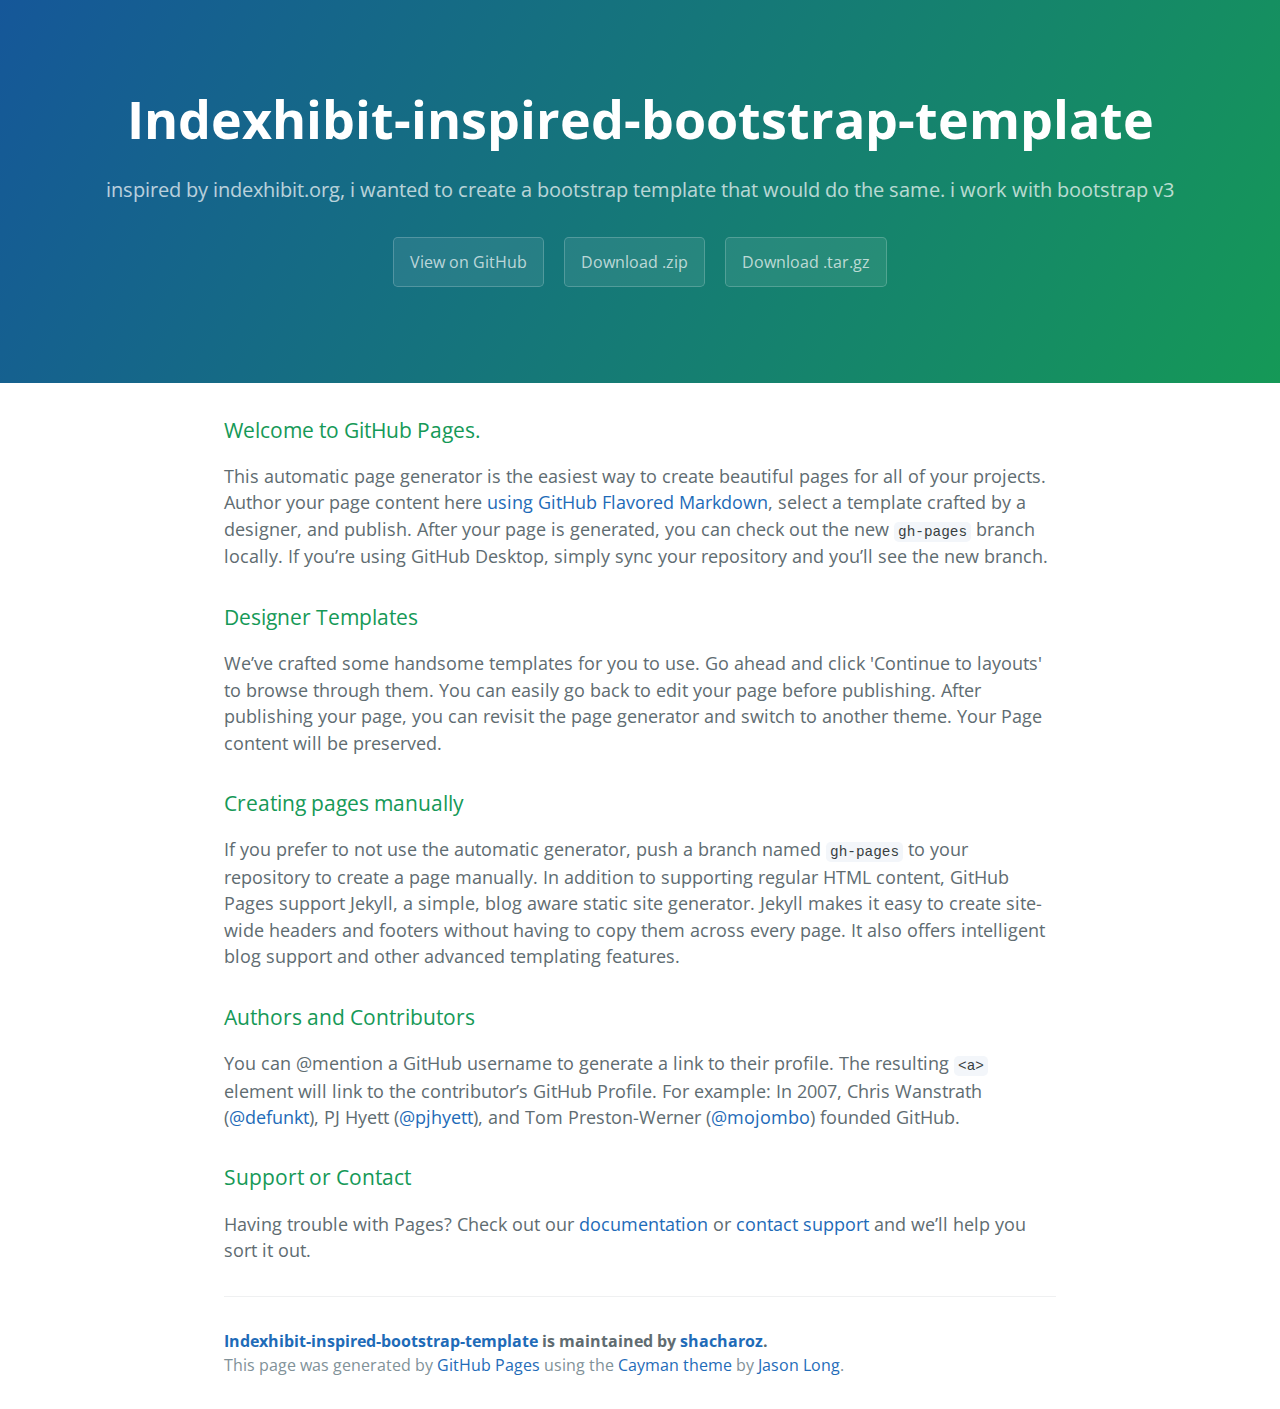
==== index.html @ 977b7892 "Create gh-pages branch via GitHub" ====
<!DOCTYPE html>
<html lang="en-us">
  <head>
    <meta charset="UTF-8">
    <title>Indexhibit-inspired-bootstrap-template by shacharoz</title>
    <meta name="viewport" content="width=device-width, initial-scale=1">
    <link rel="stylesheet" type="text/css" href="stylesheets/normalize.css" media="screen">
    <link href='https://fonts.googleapis.com/css?family=Open+Sans:400,700' rel='stylesheet' type='text/css'>
    <link rel="stylesheet" type="text/css" href="stylesheets/stylesheet.css" media="screen">
    <link rel="stylesheet" type="text/css" href="stylesheets/github-light.css" media="screen">
  </head>
  <body>
    <section class="page-header">
      <h1 class="project-name">Indexhibit-inspired-bootstrap-template</h1>
      <h2 class="project-tagline">inspired by indexhibit.org, i wanted to create a bootstrap template that would do the same. i work with bootstrap v3</h2>
      <a href="https://github.com/shacharoz/indexhibit-inspired-bootstrap-template" class="btn">View on GitHub</a>
      <a href="https://github.com/shacharoz/indexhibit-inspired-bootstrap-template/zipball/master" class="btn">Download .zip</a>
      <a href="https://github.com/shacharoz/indexhibit-inspired-bootstrap-template/tarball/master" class="btn">Download .tar.gz</a>
    </section>

    <section class="main-content">
      <h3>
<a id="welcome-to-github-pages" class="anchor" href="#welcome-to-github-pages" aria-hidden="true"><span aria-hidden="true" class="octicon octicon-link"></span></a>Welcome to GitHub Pages.</h3>

<p>This automatic page generator is the easiest way to create beautiful pages for all of your projects. Author your page content here <a href="https://guides.github.com/features/mastering-markdown/">using GitHub Flavored Markdown</a>, select a template crafted by a designer, and publish. After your page is generated, you can check out the new <code>gh-pages</code> branch locally. If you’re using GitHub Desktop, simply sync your repository and you’ll see the new branch.</p>

<h3>
<a id="designer-templates" class="anchor" href="#designer-templates" aria-hidden="true"><span aria-hidden="true" class="octicon octicon-link"></span></a>Designer Templates</h3>

<p>We’ve crafted some handsome templates for you to use. Go ahead and click 'Continue to layouts' to browse through them. You can easily go back to edit your page before publishing. After publishing your page, you can revisit the page generator and switch to another theme. Your Page content will be preserved.</p>

<h3>
<a id="creating-pages-manually" class="anchor" href="#creating-pages-manually" aria-hidden="true"><span aria-hidden="true" class="octicon octicon-link"></span></a>Creating pages manually</h3>

<p>If you prefer to not use the automatic generator, push a branch named <code>gh-pages</code> to your repository to create a page manually. In addition to supporting regular HTML content, GitHub Pages support Jekyll, a simple, blog aware static site generator. Jekyll makes it easy to create site-wide headers and footers without having to copy them across every page. It also offers intelligent blog support and other advanced templating features.</p>

<h3>
<a id="authors-and-contributors" class="anchor" href="#authors-and-contributors" aria-hidden="true"><span aria-hidden="true" class="octicon octicon-link"></span></a>Authors and Contributors</h3>

<p>You can @mention a GitHub username to generate a link to their profile. The resulting <code>&lt;a&gt;</code> element will link to the contributor’s GitHub Profile. For example: In 2007, Chris Wanstrath (<a href="https://github.com/defunkt" class="user-mention">@defunkt</a>), PJ Hyett (<a href="https://github.com/pjhyett" class="user-mention">@pjhyett</a>), and Tom Preston-Werner (<a href="https://github.com/mojombo" class="user-mention">@mojombo</a>) founded GitHub.</p>

<h3>
<a id="support-or-contact" class="anchor" href="#support-or-contact" aria-hidden="true"><span aria-hidden="true" class="octicon octicon-link"></span></a>Support or Contact</h3>

<p>Having trouble with Pages? Check out our <a href="https://help.github.com/pages">documentation</a> or <a href="https://github.com/contact">contact support</a> and we’ll help you sort it out.</p>

      <footer class="site-footer">
        <span class="site-footer-owner"><a href="https://github.com/shacharoz/indexhibit-inspired-bootstrap-template">Indexhibit-inspired-bootstrap-template</a> is maintained by <a href="https://github.com/shacharoz">shacharoz</a>.</span>

        <span class="site-footer-credits">This page was generated by <a href="https://pages.github.com">GitHub Pages</a> using the <a href="https://github.com/jasonlong/cayman-theme">Cayman theme</a> by <a href="https://twitter.com/jasonlong">Jason Long</a>.</span>
      </footer>

    </section>

  
  </body>
</html>
---- stylesheets/stylesheet.css ----
* {
  box-sizing: border-box; }

body {
  padding: 0;
  margin: 0;
  font-family: "Open Sans", "Helvetica Neue", Helvetica, Arial, sans-serif;
  font-size: 16px;
  line-height: 1.5;
  color: #606c71; }

a {
  color: #1e6bb8;
  text-decoration: none; }
  a:hover {
    text-decoration: underline; }

.btn {
  display: inline-block;
  margin-bottom: 1rem;
  color: rgba(255, 255, 255, 0.7);
  background-color: rgba(255, 255, 255, 0.08);
  border-color: rgba(255, 255, 255, 0.2);
  border-style: solid;
  border-width: 1px;
  border-radius: 0.3rem;
  transition: color 0.2s, background-color 0.2s, border-color 0.2s; }
  .btn + .btn {
    margin-left: 1rem; }

.btn:hover {
  color: rgba(255, 255, 255, 0.8);
  text-decoration: none;
  background-color: rgba(255, 255, 255, 0.2);
  border-color: rgba(255, 255, 255, 0.3); }

@media screen and (min-width: 64em) {
  .btn {
    padding: 0.75rem 1rem; } }

@media screen and (min-width: 42em) and (max-width: 64em) {
  .btn {
    padding: 0.6rem 0.9rem;
    font-size: 0.9rem; } }

@media screen and (max-width: 42em) {
  .btn {
    display: block;
    width: 100%;
    padding: 0.75rem;
    font-size: 0.9rem; }
    .btn + .btn {
      margin-top: 1rem;
      margin-left: 0; } }

.page-header {
  color: #fff;
  text-align: center;
  background-color: #159957;
  background-image: linear-gradient(120deg, #155799, #159957); }

@media screen and (min-width: 64em) {
  .page-header {
    padding: 5rem 6rem; } }

@media screen and (min-width: 42em) and (max-width: 64em) {
  .page-header {
    padding: 3rem 4rem; } }

@media screen and (max-width: 42em) {
  .page-header {
    padding: 2rem 1rem; } }

.project-name {
  margin-top: 0;
  margin-bottom: 0.1rem; }

@media screen and (min-width: 64em) {
  .project-name {
    font-size: 3.25rem; } }

@media screen and (min-width: 42em) and (max-width: 64em) {
  .project-name {
    font-size: 2.25rem; } }

@media screen and (max-width: 42em) {
  .project-name {
    font-size: 1.75rem; } }

.project-tagline {
  margin-bottom: 2rem;
  font-weight: normal;
  opacity: 0.7; }

@media screen and (min-width: 64em) {
  .project-tagline {
    font-size: 1.25rem; } }

@media screen and (min-width: 42em) and (max-width: 64em) {
  .project-tagline {
    font-size: 1.15rem; } }

@media screen and (max-width: 42em) {
  .project-tagline {
    font-size: 1rem; } }

.main-content :first-child {
  margin-top: 0; }
.main-content img {
  max-width: 100%; }
.main-content h1, .main-content h2, .main-content h3, .main-content h4, .main-content h5, .main-content h6 {
  margin-top: 2rem;
  margin-bottom: 1rem;
  font-weight: normal;
  color: #159957; }
.main-content p {
  margin-bottom: 1em; }
.main-content code {
  padding: 2px 4px;
  font-family: Consolas, "Liberation Mono", Menlo, Courier, monospace;
  font-size: 0.9rem;
  color: #383e41;
  background-color: #f3f6fa;
  border-radius: 0.3rem; }
.main-content pre {
  padding: 0.8rem;
  margin-top: 0;
  margin-bottom: 1rem;
  font: 1rem Consolas, "Liberation Mono", Menlo, Courier, monospace;
  color: #567482;
  word-wrap: normal;
  background-color: #f3f6fa;
  border: solid 1px #dce6f0;
  border-radius: 0.3rem; }
  .main-content pre > code {
    padding: 0;
    margin: 0;
    font-size: 0.9rem;
    color: #567482;
    word-break: normal;
    white-space: pre;
    background: transparent;
    border: 0; }
.main-content .highlight {
  margin-bottom: 1rem; }
  .main-content .highlight pre {
    margin-bottom: 0;
    word-break: normal; }
.main-content .highlight pre, .main-content pre {
  padding: 0.8rem;
  overflow: auto;
  font-size: 0.9rem;
  line-height: 1.45;
  border-radius: 0.3rem; }
.main-content pre code, .main-content pre tt {
  display: inline;
  max-width: initial;
  padding: 0;
  margin: 0;
  overflow: initial;
  line-height: inherit;
  word-wrap: normal;
  background-color: transparent;
  border: 0; }
  .main-content pre code:before, .main-content pre code:after, .main-content pre tt:before, .main-content pre tt:after {
    content: normal; }
.main-content ul, .main-content ol {
  margin-top: 0; }
.main-content blockquote {
  padding: 0 1rem;
  margin-left: 0;
  color: #819198;
  border-left: 0.3rem solid #dce6f0; }
  .main-content blockquote > :first-child {
    margin-top: 0; }
  .main-content blockquote > :last-child {
    margin-bottom: 0; }
.main-content table {
  display: block;
  width: 100%;
  overflow: auto;
  word-break: normal;
  word-break: keep-all; }
  .main-content table th {
    font-weight: bold; }
  .main-content table th, .main-content table td {
    padding: 0.5rem 1rem;
    border: 1px solid #e9ebec; }
.main-content dl {
  padding: 0; }
  .main-content dl dt {
    padding: 0;
    margin-top: 1rem;
    font-size: 1rem;
    font-weight: bold; }
  .main-content dl dd {
    padding: 0;
    margin-bottom: 1rem; }
.main-content hr {
  height: 2px;
  padding: 0;
  margin: 1rem 0;
  background-color: #eff0f1;
  border: 0; }

@media screen and (min-width: 64em) {
  .main-content {
    max-width: 64rem;
    padding: 2rem 6rem;
    margin: 0 auto;
    font-size: 1.1rem; } }

@media screen and (min-width: 42em) and (max-width: 64em) {
  .main-content {
    padding: 2rem 4rem;
    font-size: 1.1rem; } }

@media screen and (max-width: 42em) {
  .main-content {
    padding: 2rem 1rem;
    font-size: 1rem; } }

.site-footer {
  padding-top: 2rem;
  margin-top: 2rem;
  border-top: solid 1px #eff0f1; }

.site-footer-owner {
  display: block;
  font-weight: bold; }

.site-footer-credits {
  color: #819198; }

@media screen and (min-width: 64em) {
  .site-footer {
    font-size: 1rem; } }

@media screen and (min-width: 42em) and (max-width: 64em) {
  .site-footer {
    font-size: 1rem; } }

@media screen and (max-width: 42em) {
  .site-footer {
    font-size: 0.9rem; } }
---- stylesheets/github-light.css ----
/*
The MIT License (MIT)

Copyright (c) 2016 GitHub, Inc.

Permission is hereby granted, free of charge, to any person obtaining a copy
of this software and associated documentation files (the "Software"), to deal
in the Software without restriction, including without limitation the rights
to use, copy, modify, merge, publish, distribute, sublicense, and/or sell
copies of the Software, and to permit persons to whom the Software is
furnished to do so, subject to the following conditions:

The above copyright notice and this permission notice shall be included in all
copies or substantial portions of the Software.

THE SOFTWARE IS PROVIDED "AS IS", WITHOUT WARRANTY OF ANY KIND, EXPRESS OR
IMPLIED, INCLUDING BUT NOT LIMITED TO THE WARRANTIES OF MERCHANTABILITY,
FITNESS FOR A PARTICULAR PURPOSE AND NONINFRINGEMENT. IN NO EVENT SHALL THE
AUTHORS OR COPYRIGHT HOLDERS BE LIABLE FOR ANY CLAIM, DAMAGES OR OTHER
LIABILITY, WHETHER IN AN ACTION OF CONTRACT, TORT OR OTHERWISE, ARISING FROM,
OUT OF OR IN CONNECTION WITH THE SOFTWARE OR THE USE OR OTHER DEALINGS IN THE
SOFTWARE.

*/

.pl-c /* comment */ {
  color: #969896;
}

.pl-c1 /* constant, variable.other.constant, support, meta.property-name, support.constant, support.variable, meta.module-reference, markup.raw, meta.diff.header */,
.pl-s .pl-v /* string variable */ {
  color: #0086b3;
}

.pl-e /* entity */,
.pl-en /* entity.name */ {
  color: #795da3;
}

.pl-smi /* variable.parameter.function, storage.modifier.package, storage.modifier.import, storage.type.java, variable.other */,
.pl-s .pl-s1 /* string source */ {
  color: #333;
}

.pl-ent /* entity.name.tag */ {
  color: #63a35c;
}

.pl-k /* keyword, storage, storage.type */ {
  color: #a71d5d;
}

.pl-s /* string */,
.pl-pds /* punctuation.definition.string, string.regexp.character-class */,
.pl-s .pl-pse .pl-s1 /* string punctuation.section.embedded source */,
.pl-sr /* string.regexp */,
.pl-sr .pl-cce /* string.regexp constant.character.escape */,
.pl-sr .pl-sre /* string.regexp source.ruby.embedded */,
.pl-sr .pl-sra /* string.regexp string.regexp.arbitrary-repitition */ {
  color: #183691;
}

.pl-v /* variable */ {
  color: #ed6a43;
}

.pl-id /* invalid.deprecated */ {
  color: #b52a1d;
}

.pl-ii /* invalid.illegal */ {
  color: #f8f8f8;
  background-color: #b52a1d;
}

.pl-sr .pl-cce /* string.regexp constant.character.escape */ {
  font-weight: bold;
  color: #63a35c;
}

.pl-ml /* markup.list */ {
  color: #693a17;
}

.pl-mh /* markup.heading */,
.pl-mh .pl-en /* markup.heading entity.name */,
.pl-ms /* meta.separator */ {
  font-weight: bold;
  color: #1d3e81;
}

.pl-mq /* markup.quote */ {
  color: #008080;
}

.pl-mi /* markup.italic */ {
  font-style: italic;
  color: #333;
}

.pl-mb /* markup.bold */ {
  font-weight: bold;
  color: #333;
}

.pl-md /* markup.deleted, meta.diff.header.from-file */ {
  color: #bd2c00;
  background-color: #ffecec;
}

.pl-mi1 /* markup.inserted, meta.diff.header.to-file */ {
  color: #55a532;
  background-color: #eaffea;
}

.pl-mdr /* meta.diff.range */ {
  font-weight: bold;
  color: #795da3;
}

.pl-mo /* meta.output */ {
  color: #1d3e81;
}
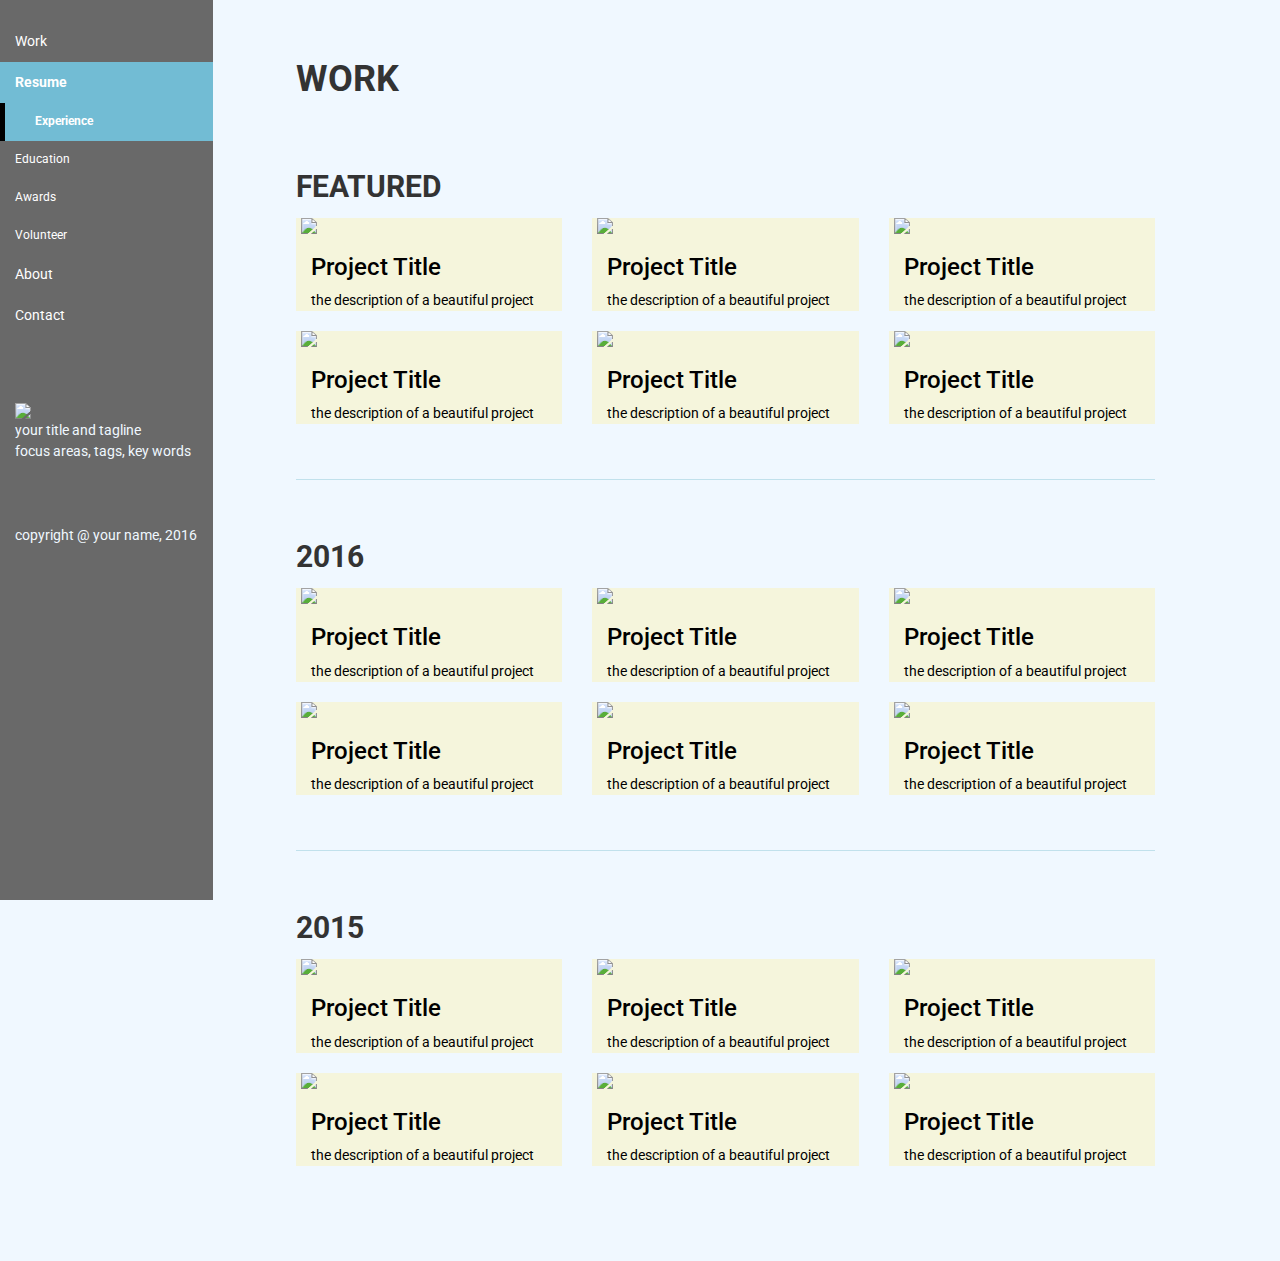
==== commit 590baa82: "update" ====
--- a/index.html
+++ b/index.html
@@ -1,57 +1,344 @@
 <!DOCTYPE html>
-<html lang="en-us">
-  <head>
-    <meta charset="UTF-8">
-    <title>Indexhibit-inspired-bootstrap-template by shacharoz</title>
-    <meta name="viewport" content="width=device-width, initial-scale=1">
-    <link rel="stylesheet" type="text/css" href="stylesheets/normalize.css" media="screen">
-    <link href='https://fonts.googleapis.com/css?family=Open+Sans:400,700' rel='stylesheet' type='text/css'>
-    <link rel="stylesheet" type="text/css" href="stylesheets/stylesheet.css" media="screen">
-    <link rel="stylesheet" type="text/css" href="stylesheets/github-light.css" media="screen">
-  </head>
-  <body>
-    <section class="page-header">
-      <h1 class="project-name">Indexhibit-inspired-bootstrap-template</h1>
-      <h2 class="project-tagline">inspired by indexhibit.org, i wanted to create a bootstrap template that would do the same. i work with bootstrap v3</h2>
-      <a href="https://github.com/shacharoz/indexhibit-inspired-bootstrap-template" class="btn">View on GitHub</a>
-      <a href="https://github.com/shacharoz/indexhibit-inspired-bootstrap-template/zipball/master" class="btn">Download .zip</a>
-      <a href="https://github.com/shacharoz/indexhibit-inspired-bootstrap-template/tarball/master" class="btn">Download .tar.gz</a>
-    </section>
+<html lang="en">
+    <head>
+        <meta charset="utf-8">
+        <meta http-equiv="X-UA-Compatible" content="IE=edge">
+        <meta name="viewport" content="width=device-width, shrink-to-fit=no, initial-scale=1">
+        <meta name="description" content="indexhibit-inspired portfolio website built with bootstrap v3">
+        <meta name="author" content="shacharoz">
+        <title>indexhibit inspired bootstrap portfolio template</title>
 
-    <section class="main-content">
-      <h3>
-<a id="welcome-to-github-pages" class="anchor" href="#welcome-to-github-pages" aria-hidden="true"><span aria-hidden="true" class="octicon octicon-link"></span></a>Welcome to GitHub Pages.</h3>
-
-<p>This automatic page generator is the easiest way to create beautiful pages for all of your projects. Author your page content here <a href="https://guides.github.com/features/mastering-markdown/">using GitHub Flavored Markdown</a>, select a template crafted by a designer, and publish. After your page is generated, you can check out the new <code>gh-pages</code> branch locally. If you’re using GitHub Desktop, simply sync your repository and you’ll see the new branch.</p>
-
-<h3>
-<a id="designer-templates" class="anchor" href="#designer-templates" aria-hidden="true"><span aria-hidden="true" class="octicon octicon-link"></span></a>Designer Templates</h3>
-
-<p>We’ve crafted some handsome templates for you to use. Go ahead and click 'Continue to layouts' to browse through them. You can easily go back to edit your page before publishing. After publishing your page, you can revisit the page generator and switch to another theme. Your Page content will be preserved.</p>
-
-<h3>
-<a id="creating-pages-manually" class="anchor" href="#creating-pages-manually" aria-hidden="true"><span aria-hidden="true" class="octicon octicon-link"></span></a>Creating pages manually</h3>
-
-<p>If you prefer to not use the automatic generator, push a branch named <code>gh-pages</code> to your repository to create a page manually. In addition to supporting regular HTML content, GitHub Pages support Jekyll, a simple, blog aware static site generator. Jekyll makes it easy to create site-wide headers and footers without having to copy them across every page. It also offers intelligent blog support and other advanced templating features.</p>
-
-<h3>
-<a id="authors-and-contributors" class="anchor" href="#authors-and-contributors" aria-hidden="true"><span aria-hidden="true" class="octicon octicon-link"></span></a>Authors and Contributors</h3>
-
-<p>You can @mention a GitHub username to generate a link to their profile. The resulting <code>&lt;a&gt;</code> element will link to the contributor’s GitHub Profile. For example: In 2007, Chris Wanstrath (<a href="https://github.com/defunkt" class="user-mention">@defunkt</a>), PJ Hyett (<a href="https://github.com/pjhyett" class="user-mention">@pjhyett</a>), and Tom Preston-Werner (<a href="https://github.com/mojombo" class="user-mention">@mojombo</a>) founded GitHub.</p>
-
-<h3>
-<a id="support-or-contact" class="anchor" href="#support-or-contact" aria-hidden="true"><span aria-hidden="true" class="octicon octicon-link"></span></a>Support or Contact</h3>
-
-<p>Having trouble with Pages? Check out our <a href="https://help.github.com/pages">documentation</a> or <a href="https://github.com/contact">contact support</a> and we’ll help you sort it out.</p>
-
-      <footer class="site-footer">
-        <span class="site-footer-owner"><a href="https://github.com/shacharoz/indexhibit-inspired-bootstrap-template">Indexhibit-inspired-bootstrap-template</a> is maintained by <a href="https://github.com/shacharoz">shacharoz</a>.</span>
-
-        <span class="site-footer-credits">This page was generated by <a href="https://pages.github.com">GitHub Pages</a> using the <a href="https://github.com/jasonlong/cayman-theme">Cayman theme</a> by <a href="https://twitter.com/jasonlong">Jason Long</a>.</span>
-      </footer>
-
-    </section>
-
+          <!-- Bootstrap Core CSS -->
+        <link href="http://maxcdn.bootstrapcdn.com/bootstrap/3.2.0/css/bootstrap.min.css" rel="stylesheet">
+        <link href="http://cdnjs.cloudflare.com/ajax/libs/font-awesome/4.2.0/css/font-awesome.min.css" rel="stylesheet">
+        <link href="css/affix.css" rel="stylesheet">
+        <link href="css/portfolio-articles.css" rel="stylesheet">
+    </head>
   
+    
+    <body data-spy="scroll" data-target=".scrollspy">
+    
+      <div class="container">
+          <div class="row">
+            <div class="col-md-3 scrollspy">
+              <ul id="nav" class="nav hidden-xs hidden-sm" data-spy="affix">
+                <li class="hidden-li">------------------------------</li>
+                <li>
+                  <a href="index.html#work">Work</a>
+                  <ul class="nav">
+                    <li><a href="#featured">Featured</a></li>
+                    <li><a href="#2016">2016</a></li>
+                    <li><a href="#2015">2015</a></li>
+                  </ul>
+                </li>
+                <li><a href="resume.html">Resume</a>
+                  <ul class="nav">
+                    <li><a href="#work">Experience</a></li>
+                    <li><a href="#education">Education</a></li>
+                    <li><a href="#awards">Awards</a></li>
+                    <li><a href="#volunteer">Volunteer</a></li>
+                  </ul>
+                </li>
+                <li><a href="about.html">About</a></li>
+                <li><a href="mailto:shachar.oz@gmail.com">Contact</a></li>
+                <li class="hidden-li">------------------------------</li>
+                <li class="hidden-li">------------------------------</li>
+                <li class="hidden-li">------------------------------</li>
+                <li class="text"><img src="http://dummyimage.com/250x250/aaaaaa/ffff00.jpg" width="95%" /> </li>
+                <li class="text">your title and tagline</li>
+                <li class="text">focus areas, tags, key words</li>
+                <li class="hidden-li">------------------------------</li>
+                <li class="hidden-li">------------------------------</li>
+                <li class="hidden-li">------------------------------</li>
+                <li class="text">copyright @ your name, 2016</li>
+              </ul>
+            </div>
+            <!-- end of sidebar -->
+                   
+                   
+              
+              
+            <div class=" col-md-9">
+              <!-- main content area -->
+                
+              <section id="work">
+                <h1>work</h1>
+                <section id="featured">
+                  <h2>featured</h2>
+                  <div class="row">
+                    <div class="col-xl-3 col-lg-4 col-md-6 col-sm-6 col-xs-12 ">
+                      <a href="project-page.html">
+                        <div class="portfolio-item">
+                          <div class="image">
+                            <img class="img-responsive" src="http://dummyimage.com/600x400/aaaaaa/ffff00.jpg" />
+                          </div>
+                          <div class="content">
+                            <h3>project title</h3>
+                            <p>the description of a beautiful project</p>
+                          </div>
+                        </div>
+                      </a>
+                    </div>
+                    <div class="col-xl-3 col-lg-4 col-md-6 col-sm-6 col-xs-12 ">
+                      <a href="project-page.html">
+                        <div class="portfolio-item">
+                          <div class="image">
+                            <img class="img-responsive" src="http://dummyimage.com/600x400/aaaaaa/ffff00.jpg" />
+                          </div>
+                          <div class="content">
+                            <h3>project title</h3>
+                            <p>the description of a beautiful project</p>
+                          </div>
+                        </div>
+                      </a>
+                    </div>
+                    <div class="col-xl-3 col-lg-4 col-md-6 col-sm-6 col-xs-12 ">
+                      <a href="project-page.html">
+                        <div class="portfolio-item">
+                          <div class="image">
+                            <img class="img-responsive" src="http://dummyimage.com/600x400/aaaaaa/ffff00.jpg" />
+                          </div>
+                          <div class="content">
+                            <h3>project title</h3>
+                            <p>the description of a beautiful project</p>
+                          </div>
+                        </div>
+                      </a>
+                    </div>
+                    <div class="col-xl-3 col-lg-4 col-md-6 col-sm-6 col-xs-12 ">
+                      <a href="project-page.html">
+                        <div class="portfolio-item">
+                          <div class="image">
+                            <img class="img-responsive" src="http://dummyimage.com/600x400/aaaaaa/ffff00.jpg" />
+                          </div>
+                          <div class="content">
+                            <h3>project title</h3>
+                            <p>the description of a beautiful project</p>
+                          </div>
+                        </div>
+                      </a>
+                    </div>
+                    <div class="col-xl-3 col-lg-4 col-md-6 col-sm-6 col-xs-12 ">
+                      <a href="project-page.html">
+                        <div class="portfolio-item">
+                          <div class="image">
+                            <img class="img-responsive" src="http://dummyimage.com/600x400/aaaaaa/ffff00.jpg" />
+                          </div>
+                          <div class="content">
+                            <h3>project title</h3>
+                            <p>the description of a beautiful project</p>
+                          </div>
+                        </div>
+                      </a>
+                    </div>
+                    <div class="col-xl-3 col-lg-4 col-md-6 col-sm-6 col-xs-12 ">
+                      <a href="project-page.html">
+                        <div class="portfolio-item">
+                          <div class="image">
+                            <img class="img-responsive" src="http://dummyimage.com/600x400/aaaaaa/ffff00.jpg" />
+                          </div>
+                          <div class="content">
+                            <h3>project title</h3>
+                            <p>the description of a beautiful project</p>
+                          </div>
+                        </div>
+                      </a>
+                    </div>
+                    
+                  </div>
+                </section>
+                  
+                  
+                <section id="2016">
+                  <h2>2016</h2>
+                  <div class="row">
+                    <div class="col-xl-3 col-lg-4 col-md-6 col-sm-6 col-xs-12 ">
+                      <a href="project-page.html">
+                        <div class="portfolio-item">
+                          <div class="image">
+                            <img class="img-responsive" src="http://dummyimage.com/600x400/aaaaaa/ffff00.jpg" />
+                          </div>
+                          <div class="content">
+                            <h3>project title</h3>
+                            <p>the description of a beautiful project</p>
+                          </div>
+                        </div>
+                      </a>
+                    </div>
+                    <div class="col-xl-3 col-lg-4 col-md-6 col-sm-6 col-xs-12 ">
+                      <a href="project-page.html">
+                        <div class="portfolio-item">
+                          <div class="image">
+                            <img class="img-responsive" src="http://dummyimage.com/600x400/aaaaaa/ffff00.jpg" />
+                          </div>
+                          <div class="content">
+                            <h3>project title</h3>
+                            <p>the description of a beautiful project</p>
+                          </div>
+                        </div>
+                      </a>
+                    </div>
+                    <div class="col-xl-3 col-lg-4 col-md-6 col-sm-6 col-xs-12 ">
+                      <a href="project-page.html">
+                        <div class="portfolio-item">
+                          <div class="image">
+                            <img class="img-responsive" src="http://dummyimage.com/600x400/aaaaaa/ffff00.jpg" />
+                          </div>
+                          <div class="content">
+                            <h3>project title</h3>
+                            <p>the description of a beautiful project</p>
+                          </div>
+                        </div>
+                      </a>
+                    </div>
+                    <div class="col-xl-3 col-lg-4 col-md-6 col-sm-6 col-xs-12 ">
+                      <a href="project-page.html">
+                        <div class="portfolio-item">
+                          <div class="image">
+                            <img class="img-responsive" src="http://dummyimage.com/600x400/aaaaaa/ffff00.jpg" />
+                          </div>
+                          <div class="content">
+                            <h3>project title</h3>
+                            <p>the description of a beautiful project</p>
+                          </div>
+                        </div>
+                      </a>
+                    </div>
+                    <div class="col-xl-3 col-lg-4 col-md-6 col-sm-6 col-xs-12 ">
+                      <a href="project-page.html">
+                        <div class="portfolio-item">
+                          <div class="image">
+                            <img class="img-responsive" src="http://dummyimage.com/600x400/aaaaaa/ffff00.jpg" />
+                          </div>
+                          <div class="content">
+                            <h3>project title</h3>
+                            <p>the description of a beautiful project</p>
+                          </div>
+                        </div>
+                      </a>
+                    </div>
+                    <div class="col-xl-3 col-lg-4 col-md-6 col-sm-6 col-xs-12 ">
+                      <a href="project-page.html">
+                        <div class="portfolio-item">
+                          <div class="image">
+                            <img class="img-responsive" src="http://dummyimage.com/600x400/aaaaaa/ffff00.jpg" />
+                          </div>
+                          <div class="content">
+                            <h3>project title</h3>
+                            <p>the description of a beautiful project</p>
+                          </div>
+                        </div>
+                      </a>
+                    </div>
+                  </div>
+                </section>
+                  
+                  
+                <section id="2015">
+                  <h2>2015</h2>
+                  <div class="row">
+                    <div class="col-xl-3 col-lg-4 col-md-6 col-sm-6 col-xs-12 ">
+                      <a href="project-page.html">
+                        <div class="portfolio-item">
+                          <div class="image">
+                            <img class="img-responsive" src="http://dummyimage.com/600x400/aaaaaa/ffff00.jpg" />
+                          </div>
+                          <div class="content">
+                            <h3>project title</h3>
+                            <p>the description of a beautiful project</p>
+                          </div>
+                        </div>
+                      </a>
+                    </div>
+                    <div class="col-xl-3 col-lg-4 col-md-6 col-sm-6 col-xs-12 ">
+                      <a href="project-page.html">
+                        <div class="portfolio-item">
+                          <div class="image">
+                            <img class="img-responsive" src="http://dummyimage.com/600x400/aaaaaa/ffff00.jpg" />
+                          </div>
+                          <div class="content">
+                            <h3>project title</h3>
+                            <p>the description of a beautiful project</p>
+                          </div>
+                        </div>
+                      </a>
+                    </div>
+                    <div class="col-xl-3 col-lg-4 col-md-6 col-sm-6 col-xs-12 ">
+                      <a href="project-page.html">
+                        <div class="portfolio-item">
+                          <div class="image">
+                            <img class="img-responsive" src="http://dummyimage.com/600x400/aaaaaa/ffff00.jpg" />
+                          </div>
+                          <div class="content">
+                            <h3>project title</h3>
+                            <p>the description of a beautiful project</p>
+                          </div>
+                        </div>
+                      </a>
+                    </div>
+                    <div class="col-xl-3 col-lg-4 col-md-6 col-sm-6 col-xs-12 ">
+                      <a href="project-page.html">
+                        <div class="portfolio-item">
+                          <div class="image">
+                            <img class="img-responsive" src="http://dummyimage.com/600x400/aaaaaa/ffff00.jpg" />
+                          </div>
+                          <div class="content">
+                            <h3>project title</h3>
+                            <p>the description of a beautiful project</p>
+                          </div>
+                        </div>
+                      </a>
+                    </div>
+                    <div class="col-xl-3 col-lg-4 col-md-6 col-sm-6 col-xs-12 ">
+                      <a href="project-page.html">
+                        <div class="portfolio-item">
+                          <div class="image">
+                            <img class="img-responsive" src="http://dummyimage.com/600x400/aaaaaa/ffff00.jpg" />
+                          </div>
+                          <div class="content">
+                            <h3>project title</h3>
+                            <p>the description of a beautiful project</p>
+                          </div>
+                        </div>
+                      </a>
+                    </div>
+                    <div class="col-xl-3 col-lg-4 col-md-6 col-sm-6 col-xs-12 ">
+                      <a href="project-page.html">
+                        <div class="portfolio-item">
+                          <div class="image">
+                            <img class="img-responsive" src="http://dummyimage.com/600x400/aaaaaa/ffff00.jpg" />
+                          </div>
+                          <div class="content">
+                            <h3>project title</h3>
+                            <p>the description of a beautiful project</p>
+                          </div>
+                        </div>
+                      </a>
+                    </div>
+                  </div>
+                </section>
+              </section>
+           
+                
+                
+            </div>
+          </div>
+      <!--end of .row-->
+        </div>
+      
+      
+    <!-- jQuery -->
+    <script src="js/jquery.js"></script>
+    <!-- Bootstrap Core JavaScript -->
+    <script src="js/bootstrap.min.js"></script>
+    <script type="text/javascript">
+      $('#nav').affix({
+          offset: {     
+            top: $('#nav').offset().top,
+            bottom: ($('footer').outerHeight(true) + 40
+          }
+      });
+    </script>
+      
   </body>
-</html>
+</html>--- a/css/affix.css
+++ b/css/affix.css
@@ -0,0 +1,136 @@
+@import url(https://fonts.googleapis.com/css?family=Roboto:300);
+
+body {
+  background-color: aliceblue;
+  position: relative;
+  line-height: 1.5;
+  font-family: 'Roboto', sans-serif;
+}
+
+h1, h2 {
+  font-weight: 700;
+}
+
+h3 span {
+  color: #286090;
+}
+
+
+section {
+  padding: 40px 0;
+  border-bottom: 1px solid #c1e1ec;
+}
+
+
+section:last-child {
+  border-bottom: none;
+}
+
+.nav {
+  background-color: dimgrey;
+}
+
+.nav a {
+  color: white;
+}
+
+.nav li a:hover,
+.nav li a:focus {
+  background: #86c5da;
+}
+
+.nav .active {
+  font-weight: bold;
+  background: #72bcd4;
+}
+
+.nav .nav {
+  display: none;
+}
+
+.nav .active .nav {
+  display: block;
+}
+
+.nav .nav a {
+  font-weight: normal;
+  font-size: .85em;
+}
+
+.nav .nav span {
+  margin: 0 5px 0 2px;
+}
+
+.nav .nav .active a,
+.nav .nav .active:hover a,
+.nav .nav .active:focus a {
+  font-weight: bold;
+  padding-left: 30px;
+  border-left: 5px solid black;
+}
+
+.nav .nav .active span,
+.nav .nav .active:hover span,
+.nav .nav .active:focus span {
+  display: none;
+}
+
+
+.affix-top {
+  position: relative;
+}
+
+.affix {
+    top: 0px;
+    height: 100%;
+}
+
+.affix, 
+.affix-bottom {
+    width: 213px;
+}
+
+.affix-bottom {
+  position: absolute;
+}
+
+footer {
+  border-top: 1px solid #c1e1ec;
+  height: 50px;
+}
+
+footer p {
+  line-height: 50px;
+  margin-bottom: 0;
+}
+
+@media (min-width:1200px) {
+  .affix, 
+  .affix-bottom {
+    width: 213px;
+      height: 100%;
+  }
+}
+
+
+
+
+/* my additions */
+
+.container {
+    padding-left: 0;
+    margin-left: 0;
+    
+}
+
+
+.nav>li.text {
+    color: aliceblue;
+    margin-left: 15px;
+    margin-right: 15px;
+}
+
+
+.nav>li.hidden-li {
+    color: dimgrey;
+}--- a/css/portfolio-articles.css
+++ b/css/portfolio-articles.css
@@ -0,0 +1,68 @@
+/* my code */
+
+
+/* fixing a links design */
+
+a, a img, a:link, a:active, a:focus, a:visited, a img {
+    text-decoration: none;
+    border: 0;
+}
+
+
+/* headings */
+h1, h2 {
+    text-transform: uppercase;
+}
+
+h3, h4 {
+    text-transform: capitalize;
+}
+
+
+/* portfolio item design */
+
+.portfolio-item {
+    color: black;
+    background-color: beige;
+}
+
+.portfolio-item .image {
+    margin: 5px;
+    overflow: hidden;
+    max-height: 250px;
+}
+
+.portfolio-item .image img {
+    
+}
+
+.portfolio-item .content {
+    
+    margin: 15px;
+}
+
+.portfolio-item .content h1 {
+    margin-top: -10px;
+}
+
+.portfolio-item:hover {
+    background-color: bisque;
+    
+}
+
+
+
+
+
+
+
+
+
+/* resume item design  */
+img.media-object {
+    width: 100px;
+    height: auto;
+}
+
+
+
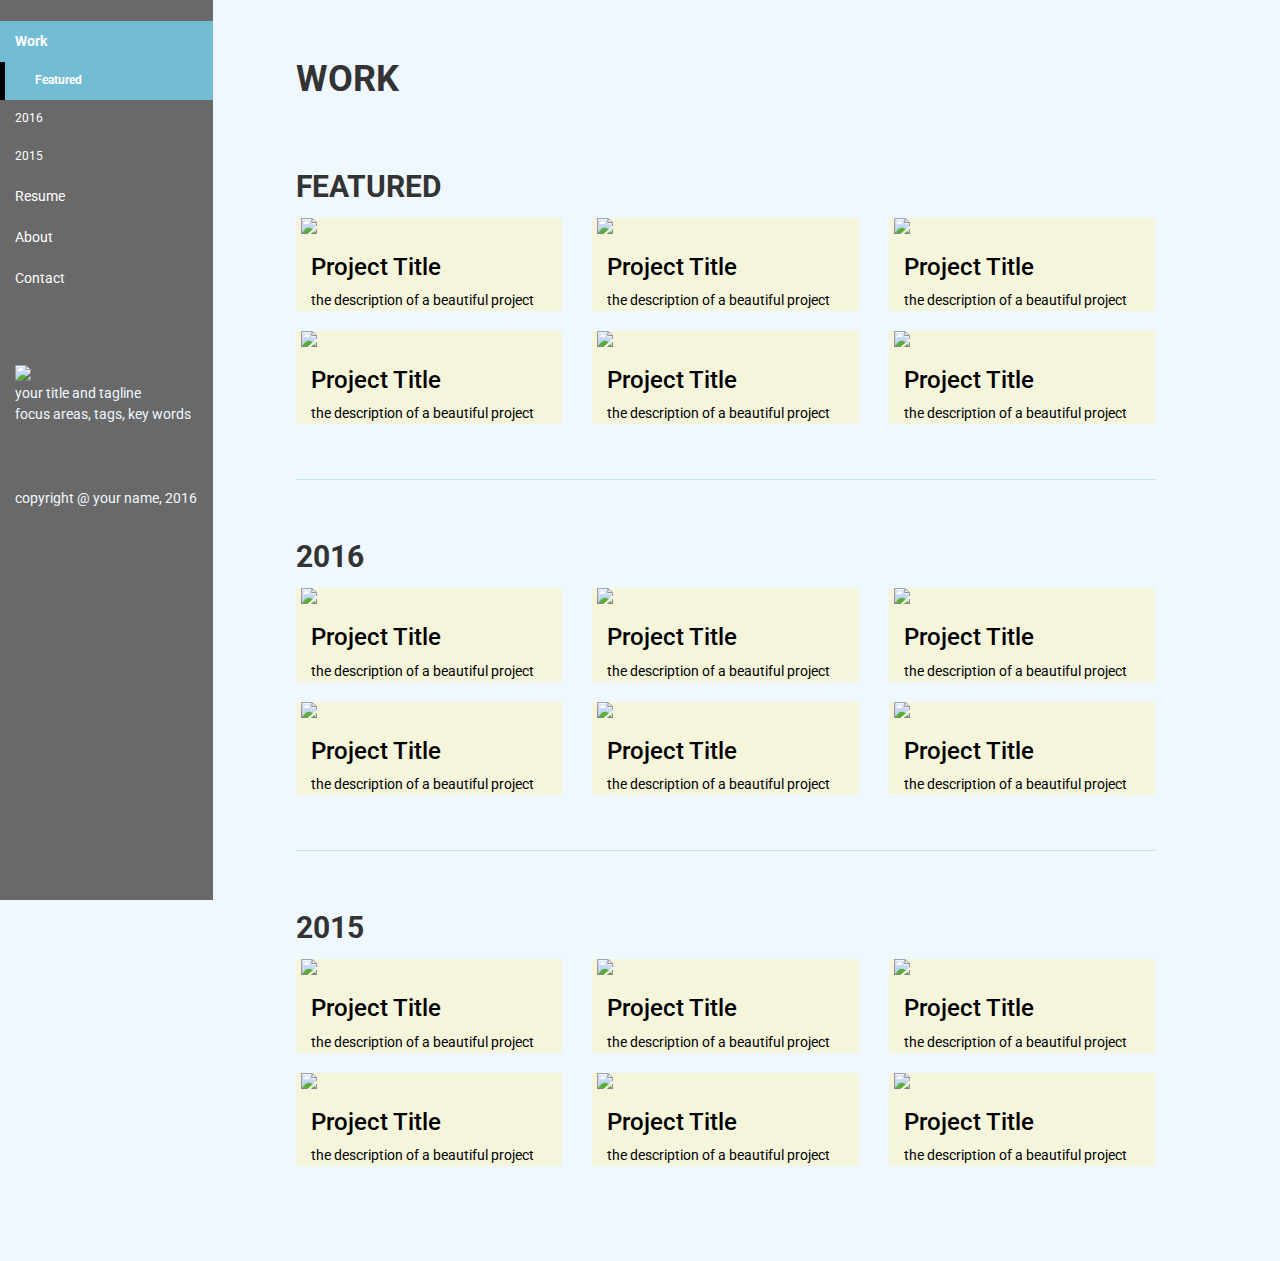
==== commit a837749a: "final version" ====
--- a/index.html
+++ b/index.html
@@ -9,8 +9,8 @@
         <title>indexhibit inspired bootstrap portfolio template</title>
 
           <!-- Bootstrap Core CSS -->
-        <link href="http://maxcdn.bootstrapcdn.com/bootstrap/3.2.0/css/bootstrap.min.css" rel="stylesheet">
-        <link href="http://cdnjs.cloudflare.com/ajax/libs/font-awesome/4.2.0/css/font-awesome.min.css" rel="stylesheet">
+        <link href="bootstrap-framework/css/bootstrap.min.css" rel="stylesheet">
+        <link href="bootstrap-framework/css/font-awesome.min.css" rel="stylesheet">
         <link href="css/affix.css" rel="stylesheet">
         <link href="css/portfolio-articles.css" rel="stylesheet">
     </head>
@@ -23,8 +23,7 @@
             <div class="col-md-3 scrollspy">
               <ul id="nav" class="nav hidden-xs hidden-sm" data-spy="affix">
                 <li class="hidden-li">------------------------------</li>
-                <li>
-                  <a href="index.html#work">Work</a>
+                <li class="active"><a href="index.html">Work</a>
                   <ul class="nav">
                     <li><a href="#featured">Featured</a></li>
                     <li><a href="#2016">2016</a></li>
@@ -33,7 +32,7 @@
                 </li>
                 <li><a href="resume.html">Resume</a>
                   <ul class="nav">
-                    <li><a href="#work">Experience</a></li>
+                    <li><a href="#experience">Experience</a></li>
                     <li><a href="#education">Education</a></li>
                     <li><a href="#awards">Awards</a></li>
                     <li><a href="#volunteer">Volunteer</a></li>
@@ -61,9 +60,9 @@
             <div class=" col-md-9">
               <!-- main content area -->
                 
-              <section id="work">
+              <section id="featured">
                 <h1>work</h1>
-                <section id="featured">
+                <section >
                   <h2>featured</h2>
                   <div class="row">
                     <div class="col-xl-3 col-lg-4 col-md-6 col-sm-6 col-xs-12 ">
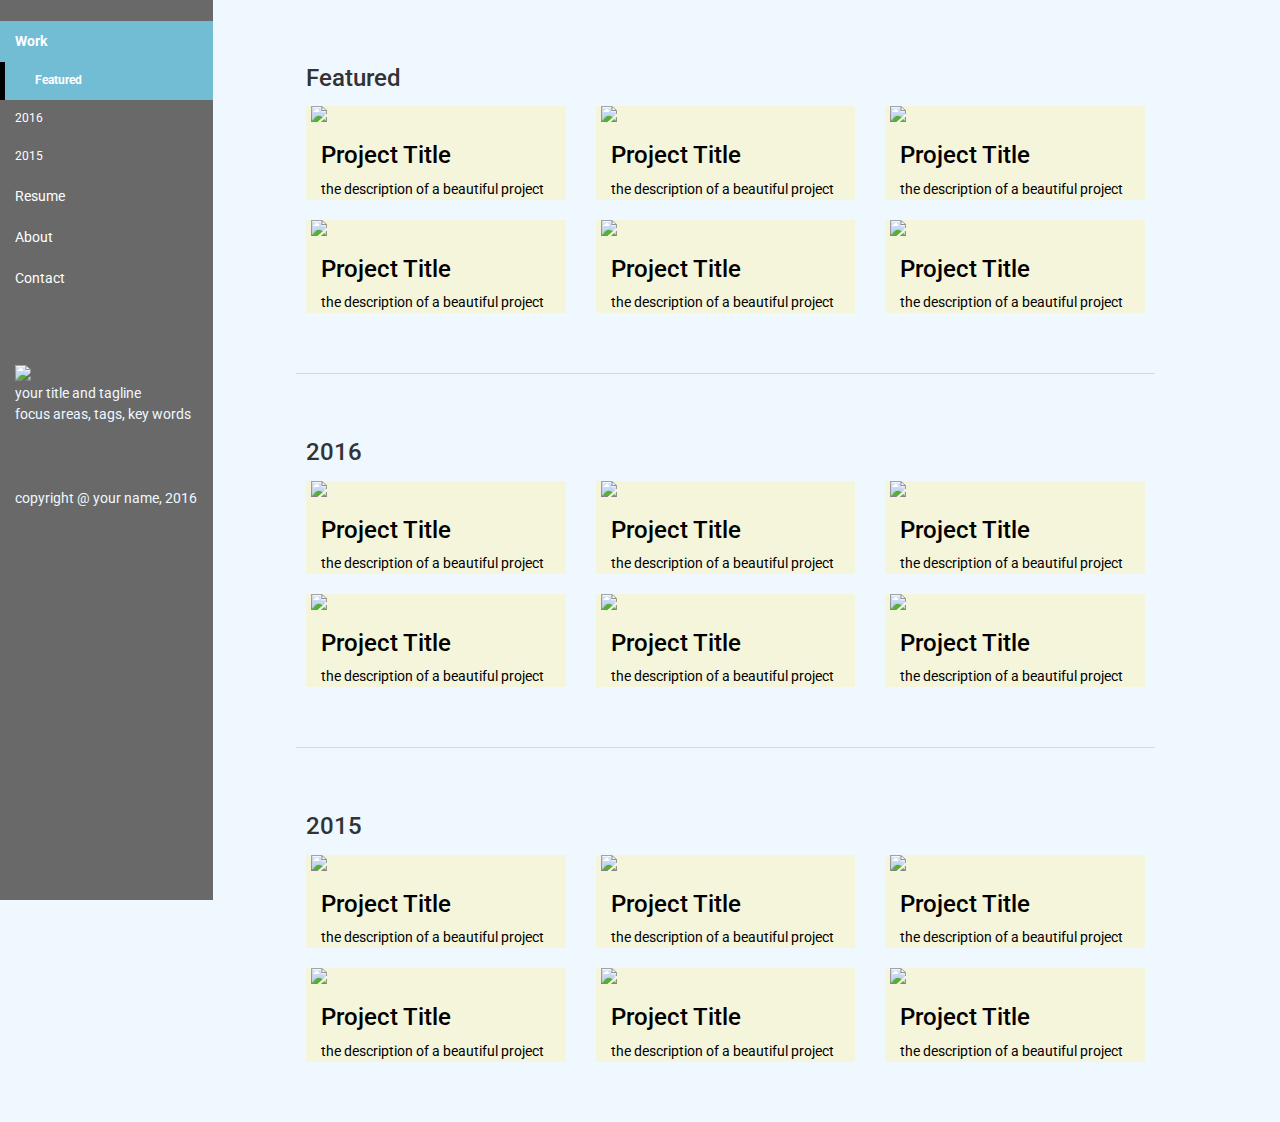
==== commit b630c098: "updated mobile theme" ====
--- a/index.html
+++ b/index.html
@@ -13,15 +13,45 @@
         <link href="bootstrap-framework/css/font-awesome.min.css" rel="stylesheet">
         <link href="css/affix.css" rel="stylesheet">
         <link href="css/portfolio-articles.css" rel="stylesheet">
+        <link href="css/mobile-navbar.css" rel="stylesheet">
     </head>
   
     
     <body data-spy="scroll" data-target=".scrollspy">
     
+        
+        <!-- Navigation for mobile (small screen) -->
+        <nav class="hidden-md hidden-lg navbar navbar-inverse navbar-fixed-top" role="navigation">
+       
+            <div class="navbar-header">
+                <button type="button" class="navbar-toggle" data-toggle="collapse" data-target=".navbar-ex1-collapse">
+                    <span class="sr-only">Toggle navigation</span>
+                    <span class="icon-bar"></span>
+                    <span class="icon-bar"></span>
+                    <span class="icon-bar"></span>
+                </button>
+                <a class="navbar-brand" href="index.html">Shachar Oz: Portfolio</a>
+            </div>
+          
+            <div class="collapse navbar-collapse navbar-ex1-collapse">
+                <ul class="nav navbar-nav side-nav">
+                    <li class="active"><a href="index.html">Work</a>
+                    <li><a href="resume.html">Resume</a>
+                    <li><a href="about.html">About</a></li>
+                    <li><a href="mailto:shachar.oz@gmail.com">Contact</a></li>
+                </ul>
+            </div>
+            
+        </nav>
+        
+      
+        
+      
       <div class="container">
           <div class="row">
             <div class="col-md-3 scrollspy">
-              <ul id="nav" class="nav hidden-xs hidden-sm" data-spy="affix">
+              
+                <ul id="nav" class="nav hidden-xs hidden-sm" data-spy="affix">
                 <li class="hidden-li">------------------------------</li>
                 <li class="active"><a href="index.html">Work</a>
                   <ul class="nav">
@@ -51,7 +81,7 @@
                 <li class="hidden-li">------------------------------</li>
                 <li class="text">copyright @ your name, 2016</li>
               </ul>
-            </div>
+          </div>
             <!-- end of sidebar -->
                    
                    
@@ -61,9 +91,7 @@
               <!-- main content area -->
                 
               <section id="featured">
-                <h1>work</h1>
-                <section >
-                  <h2>featured</h2>
+               <h3 class="section-title">featured</h3>
                   <div class="row">
                     <div class="col-xl-3 col-lg-4 col-md-6 col-sm-6 col-xs-12 ">
                       <a href="project-page.html">
@@ -149,7 +177,7 @@
                   
                   
                 <section id="2016">
-                  <h2>2016</h2>
+                   <h3 class="section-title">2016</h3>
                   <div class="row">
                     <div class="col-xl-3 col-lg-4 col-md-6 col-sm-6 col-xs-12 ">
                       <a href="project-page.html">
@@ -234,7 +262,7 @@
                   
                   
                 <section id="2015">
-                  <h2>2015</h2>
+                   <h3 class="section-title">2015</h3>
                   <div class="row">
                     <div class="col-xl-3 col-lg-4 col-md-6 col-sm-6 col-xs-12 ">
                       <a href="project-page.html">
@@ -316,8 +344,7 @@
                     </div>
                   </div>
                 </section>
-              </section>
-           
+            
                 
                 
             </div>
--- a/css/affix.css
+++ b/css/affix.css
@@ -17,7 +17,7 @@
 
 
 section {
-  padding: 40px 0;
+  padding: 45px 10px;
   border-bottom: 1px solid #c1e1ec;
 }
 
@@ -120,7 +120,6 @@
 .container {
     padding-left: 0;
     margin-left: 0;
-    
 }
 
 
--- a/css/portfolio-articles.css
+++ b/css/portfolio-articles.css
@@ -64,5 +64,3 @@
     height: auto;
 }
 
-
-
--- a/css/mobile-navbar.css
+++ b/css/mobile-navbar.css
@@ -0,0 +1,32 @@
+
+
+/*  mobile nav bar: taken from Dashboard template : https://startbootstrap.com/template-overviews/sb-admin/ */ 
+.navbar-inverse {
+    background-color: dimgray;
+}
+
+.navbar-inverse .navbar-brand,
+.navbar-inverse .navbar-nav>li>a {
+    color: white;
+}
+
+
+.navbar-inverse .nav li a:hover,
+.navbar-inverse .nav li a:focus {
+  background: #86c5da;
+}
+
+.navbar-inverse .navbar-nav>.active>a, .navbar-inverse .navbar-nav>.active>a:hover, .navbar-inverse .navbar-nav>.active>a:focus {
+  font-weight: bold;
+  background: #72bcd4;
+}
+
+
+
+@media (max-width: 995px) {
+    .container {
+        padding-left: 30 !important;
+    }
+}
+
+
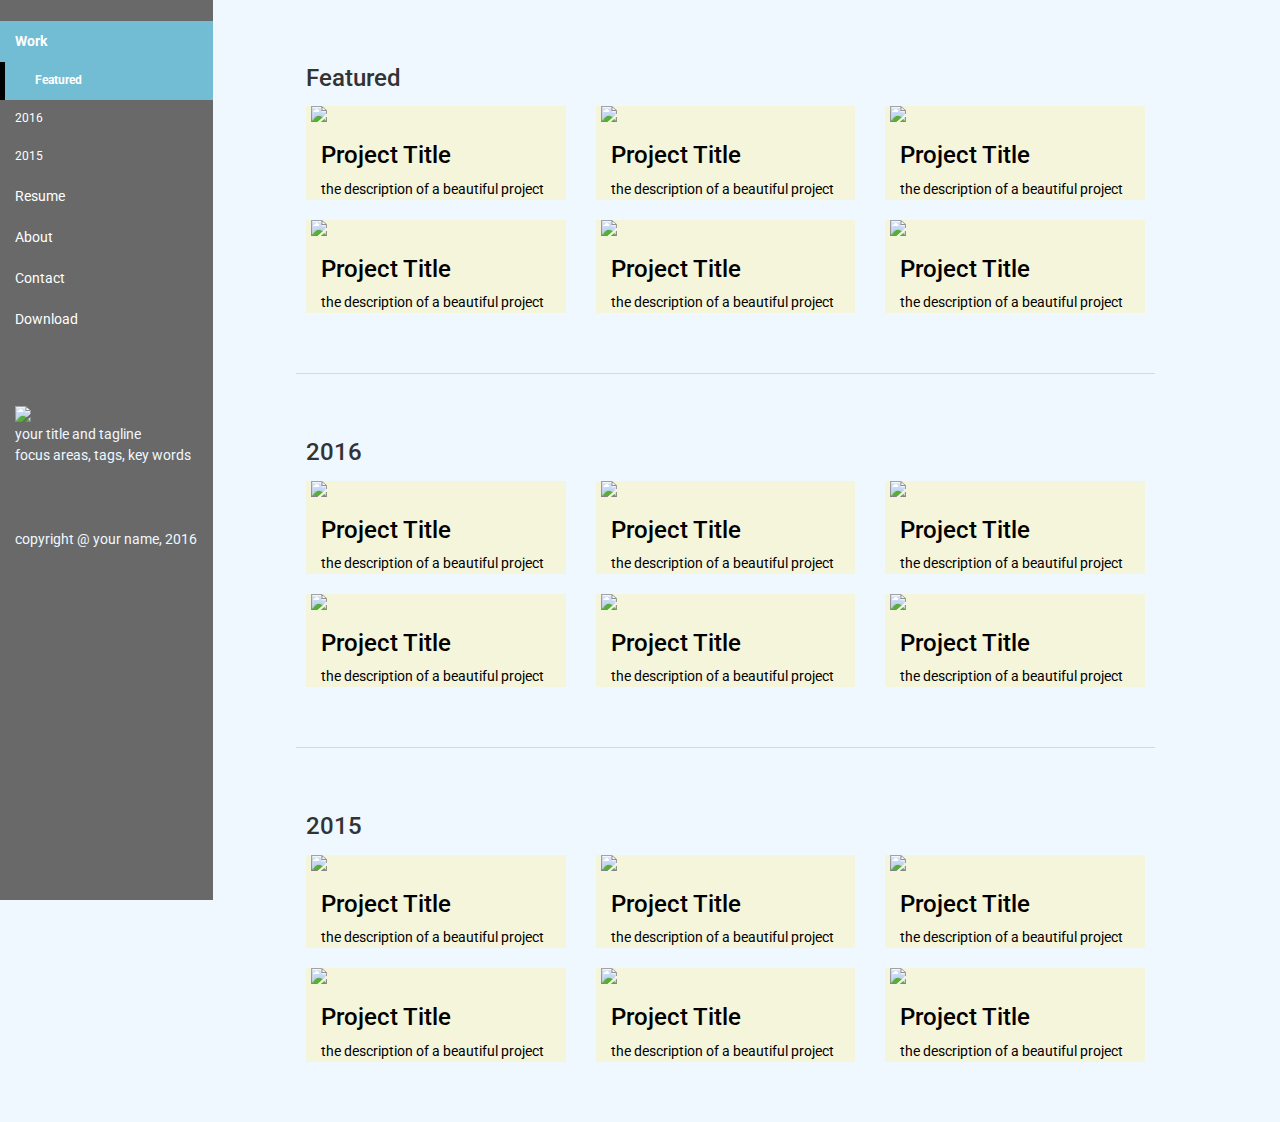
==== commit f195d93c: "added download template button" ====
--- a/index.html
+++ b/index.html
@@ -39,6 +39,7 @@
                     <li><a href="resume.html">Resume</a>
                     <li><a href="about.html">About</a></li>
                     <li><a href="mailto:shachar.oz@gmail.com">Contact</a></li>
+                    <li><a href="https://github.com/shacharoz/indexhibit-inspired-bootstrap-template/archive/gh-pages.zip">Download</a></li>
                 </ul>
             </div>
             
@@ -70,6 +71,8 @@
                 </li>
                 <li><a href="about.html">About</a></li>
                 <li><a href="mailto:shachar.oz@gmail.com">Contact</a></li>
+                <li><a href="https://github.com/shacharoz/indexhibit-inspired-bootstrap-template/archive/gh-pages.zip">Download</a></li>
+
                 <li class="hidden-li">------------------------------</li>
                 <li class="hidden-li">------------------------------</li>
                 <li class="hidden-li">------------------------------</li>
